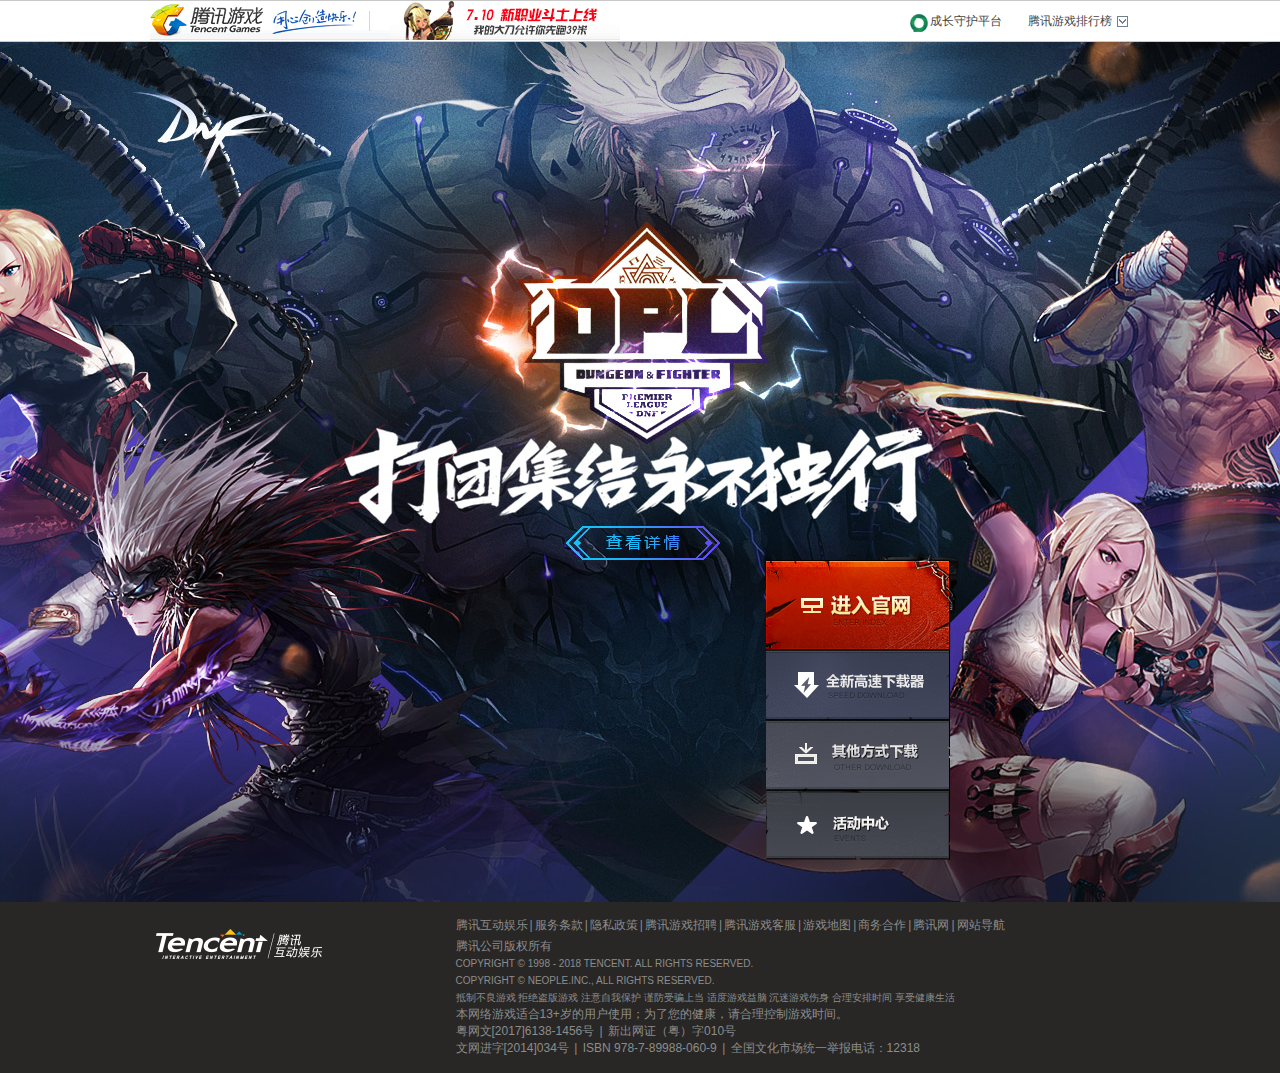
==== public/html/index.html @ bd57e933 "Add files via upload" ====
<!DOCTYPE html>
<html>
<head lang="en">
    <meta charset="UTF-8">
    <meta name="viewport" content="width=device-width,initial-scale=1.0"/>
    <title></title>
    <link rel="stylesheet" href="../css/01-header.css"/>
    <link rel="stylesheet" href="../css/01-wrap.css"/>
    <link rel="stylesheet" href="../css/01-footer.css"/>
    <link rel="stylesheet" href="../css/base.css"/>
</head>
<body>
<div class="ost_box" id="ost_box">
    <ul class="ost_inner">
        <li class="ost_logo ost_bg ost_h ost_fl"><a href="#" target="_blank" class="ost_blnk ost_hdn">腾讯游戏logo</a></li>
        <li class="ost_h ost_fl">
            <img src="../img/first-page/jllogo.png" id="ost_f1_img" alt=""/>
        </li>
        <li class=" ost_fr ost_total ost_ml10">
            <h3 class="ost_h ost_list1"><a href="#" id="ost_list1">成长守护平台</a></h3>
            <h3 class="ost_h ost_list2" id="ost_t">腾讯游戏排行榜<i class="ost_icon_arrow ost_bg"></i></h3>
            <div class="ost_pop" id="ost_p" style="display: none;">
                <iframe id="gameRank" name="gameRank" allowtransparency="true" style="background:transparent;"
                 src="//tiem-cdn.qq.com/html/mms/nativeads/game_rank.html?rd=0.6711091155955855" width="700" height="465" frameborder="0" scrolling="no"></iframe>
            </div>
        </li>
        <li></li>
    </ul>
    <div class="ost_big" id="ost_d" style="display:none">
        <a href="#" target="_blank">
            <img src="../img/first-page/jilogo_big.jpg" width="970" height="185" alt=""/>
        </a>
    </div>
</div>

<div class="wrap" style="background-image: url(../img/first-page/mian-body.jpg);">
    <h1 class="hdn">地下城与勇士</h1>
    <div class="container">
        <div class="head">
            <a href="index-pk.html"
               target="_blank" class="detail">查看详情</a>
        </div>
        <div class="content">
            <div class="video">
                <!--<iframe class="video_iframe" style="z-index:1" src="https://v.qq.com/x/page/z07268nw8p5.html?vid=z07268nw8p5&amp;width=448&amp;height=297&amp;auto" width="448" height="297" allowfullscreen="" frameborder="0"></iframe>-->

                <!--<video src="//player.bilibili.com/player.html?aid=21216280&cid=35411258&page=1" width="448" height="297" controls="" loop="">-->
                    <!--您的游览器版本过低无法加载video标签-->
                <!--</video>-->
                <!--<iframe src="http://v.qq.com/x/play.html?vid=z07268nw8p5&amp" scrolling="no" frameborder="0"  width="448" height="297"></iframe>-->
                <iframe src="//player.bilibili.com/player.html?aid=21216280" scrolling="no"  frameborder="no" width="448" height="297" > </iframe>
            </div>
            <div class="btn base">
                <a href="#" class="gw">进入官网</a>
                <a href="#" title="全新高速下载器">全新高速下载器</a>
                <a href="#" target="_blank">其他方式下载</a>
                <a href="#" target="_blank">活动中心</a>
            </div>
        </div>
    </div>
</div>
<div class="footer ">
    <div class="foot foot_dark">
        <div class="foot_cpright">
            <div class="foot-lefts">
                <a target="_blank" href="//ieg.tencent.com/" title="腾讯互动娱乐" class="foot_ieg_logo">腾讯互动娱乐</a>
                <span class="foot_left sprite-bg tencent-game "></span>
            </div>
            <ul class="foot_links">
                <li class="link_map">
                    <a target="_blank" href="//ieg.tencent.com/">腾讯互动娱乐</a>
                    <span class="f_line">|</span>
                    <a target="_blank" href="//game.qq.com/contract.shtml">服务条款</a>
                    <span class="f_line">|</span>
                    <a target="_blank" href="//privacy.qq.com/">隐私政策</a>
                    <span class="f_line">|</span>
                    <a target="_blank" href="//game.qq.com/hr/">腾讯游戏招聘</a>
                    <span class="f_line">|</span>
                    <a target="_blank" href="//service.qq.com/">腾讯游戏客服</a>
                    <span class="f_line">|</span>
                    <a target="_blank" href="//game.qq.com/gnav/">游戏地图</a>
                    <span class="f_line">|</span>
                    <a target="_blank" href="//game.qq.com/portal2010/business.htm">商务合作</a>
                    <span class="f_line">|</span>
                    <a target="_blank" href="//www.qq.com/">腾讯网</a>
                    <span class="f_line">|</span>
                    <a target="_blank" href="//www.qq.com/map/">网站导航</a>
                </li>
                <li class="copyright_zh">
                    <a target="_blank" href="//www.tencent.com/law/mo_law.shtml?/law/copyright.htm">腾讯公司版权所有</a>
                </li>
                <li class="copyright_en">
                    <p class="copyright_txt">COPYRIGHT © 1998 - 2018 TENCENT. ALL RIGHTS RESERVED.</p>
                    <p class="copyright_txt">COPYRIGHT © NEOPLE.INC., ALL RIGHTS RESERVED.</p>
                    <p class="copyright_txt">抵制不良游戏 拒绝盗版游戏 注意自我保护 谨防受骗上当 适度游戏益脑 沉迷游戏伤身 合理安排时间 享受健康生活</p>
                </li>
                <li class="limit_age">本网络游戏适合13+岁的用户使用；为了您的健康，请合理控制游戏时间。</li>
                <li class="copyright_public">
                    <a target="_blank" href="//www.qq.com/culture.shtml">粤网文[2017]6138-1456号</a>
                    <span class="f_line">|</span>
                    <a target="_blank" href="//game.qq.com/culture2.htm">新出网证（粤）字010号</a>
                </li>
                <li class="copyright_private">
                    <a href="#">文网进字[2014]034号</a>
                    <span class="f_line">|</span>
                    <a href="#">ISBN 978-7-89988-060-9</a>
                    <span class="f_line">|</span>
                    <a href="#">全国文化市场统一举报电话：12318</a>
                </li>
            </ul>
        </div>
    </div>
</div>


</body>
</html>
---- public/css/01-header.css ----
li {
    display: list-item;
    text-align: -webkit-match-parent;
}
.ost_box{
    width:100%;
    height:40px;
    color:#464646;
    font-size:12px;
    border-top:1px solid #c9c9c9;
    border-bottom:1px solid #c9c9c9;
    min-width:980px;
    text-align:left;
}
.ost_inner{
    width:980px;
    height:40px;
    padding:0 5px;
    margin:0 auto;
    position:relative;
    line-height:40px;
    list-style:none;
}
.ost_h{
    height:40px;
}
.ost_fl{
    float:left;
}
.ost_bg{
    background-image: url(../img/first-page/arrowdown-logo.png);
    background-repeat: no-repeat;
}
.ost_logo{
    width: 230px;
    padding-right:10px;
    background-position: 0 -40px;
    position: relative;
    z-index:10001;
}
.ost_blnk{
    display:block;
    height:100%;
}
.ost_hdn {
    text-indent:-500px;
}
.ost_h40, .ost_hdn{
    overflow:hidden;
}
.ost_pop {
    width: 700px;
    height: 386px;
    top: 32px;
    right: 7px;
    position: absolute;
    display: none;
    z-index: 9000;
}
.ost_fr{
    float:right;
}
.ost_total{
    width:220px;
}
.ost_ml10{
    margin-left:10px;
}
.ost_list1{
    width:118px;
    background-image: url(../img/first-page/czsh-logo.png);
    background-position:0 13px;
    background-repeat: no-repeat;
    text-indent:20px;
}
.ost_list1 a{
    color:#464646;
    text-decoration:none;
}
.ost_list1,.ost_list2{
    font-size:12px;
    font-weight:400;
    margin:0;
    line-height:40px;
    cursor:pointer;
    float:left;
}
.ost_list2{
    text-indent:0 !important;
}
.ost_icon_arrow{
    display:inline-block;
    vertical-align: middle;
    font-size:.1em;
    width:11px;
    height:11px;
    background-position:-150px -134px;
    margin-left:5px;
}
.ost_big {
    width: 970px;
    height: 185px;
    padding: 0 3px 3px;
    border-bottom: 1px solid #eee;
    background: #fff;
    position: absolute;
    top: 0;
    left: 50%;
    margin: 0 0 0 -488px;
    display: none;
}
.ost_big img{
    z-index:2;
    position:absolute;
}
---- public/css/01-wrap.css ----
.wrap{
    background-repeat: no-repeat;
    background-position:50% 0;
    z-index:1;
    height:860px;
    position:relative;
}
.hdn{
    display:none;
}
.container{
    width:1000px;
    margin:0 auto;
    position:relative;
}
.detail{
    display:block;
    width:630px;
    height:405px;
    position:absolute;
    left:179px;
    top:95px;
    overflow:hidden;
    text-indent: -999em;
}
.content{
    zoom:1;
    padding:508px 0 0 178px;
}
.video{
    float:left;
    margin-top:10px;
}
.btn{
    width:195px;
    height:310px;
    float:left;
}
.base{
    background-image:url("../img/first-page/secondary.png");
    background-repeat: no-repeat;
    background-position: 0 0;
}
.btn .gw{
    margin-top:0;
    height:100px;
}
.btn a{
    display:block;
    width:184px;
    height:68px;
    overflow:hidden;
    text-indent: -999em;
    margin-top:1px;
    text-decoration:none;
}
---- public/css/01-footer.css ----
.footer{
    background:#282725 !important;
    width:100%;
    height:171px;
}
.foot{
    font-size:12px;
    min-width:960px;
    margin:0 auto;
    text-align:left;
    width:1035px;
    height:141px;
}
.foot-dark, .foot_dark a{
    color:#8c8c8c !important;
}
.foot_cpright{
    padding:15px 20px;
}
.foot_cpright:after {
    content: "";
    display: block;
    height: 0;
    line-height: 0;
    visibility: hidden;
    clear: both;
}
.foot_lefts{
    float:left;
    display:inline;
}
.foot_dark .foot_ieg_logo{
    background:url("../img/first-page/foot-left-logo1.png");
}
.foot_ieg_logo {
    float: left;
    width: 180px;
    height: 35px;
    text-indent: -999em;
    overflow: hidden;
    margin: 10px 0 0 10px;
}
a {
    text-decoration: none;
}
.foot_left{
    float:left;
    text-indent: -999em;
    overflow: hidden;
    margin: 10px 0 0 10px;
}
.tencent-game {
    width: 97px !important;
    height: 43px !important;
    background: url(//ossweb-img.qq.com/images/dnf/web2015/sprite-bg.png) no-repeat;
    background-position:-337px -436px;
}
.foot_links{
    display:inline;
    float:right;
    width:682px;
    list-style:none;
}
.foot_links .link_map {
    font-size: 0;
}
.foot_links li {
    line-height: 17px !important;
}
.link_map a{
    font-size:12px;
}
.link_map span{
    font-size:12px;
}
.f_line{
    margin:0 2px;
    color: #8c8c8c !important;
}
.foot_links .copyright_txt{
    font-size:10px;
    color: #8c8c8c !important;
}
.limit_age{
    color: #8c8c8c !important;
}
---- public/css/base.css ----
body,div,dl,dt,dd,ul,ol,li,h1,h2,h3,h4,h5,h6,form,input,p,th,td { margin:0; padding:0; font-family:Microsoft YaHei,Tahoma,sans-serif;}
table { border-collapse:collapse; border-spacing:0; }
fieldset,img { border:0; }
th,em{ font-style:normal; font-weight:normal; }
ul,ol{ list-style:none; }
caption,th { text-align:left; }
h1,h2,h3,h4,h5,h6 { font-size:100%; font-weight:normal; }
a{text-decoration:none;outline:none;}
a:hover{text-decoration:none;outline:none;}
table{border-collapse:collapse;border-spacing:0;empty-cells:show;}
input,select,form img,button{vertical-align:middle;}
img{ border:0;}
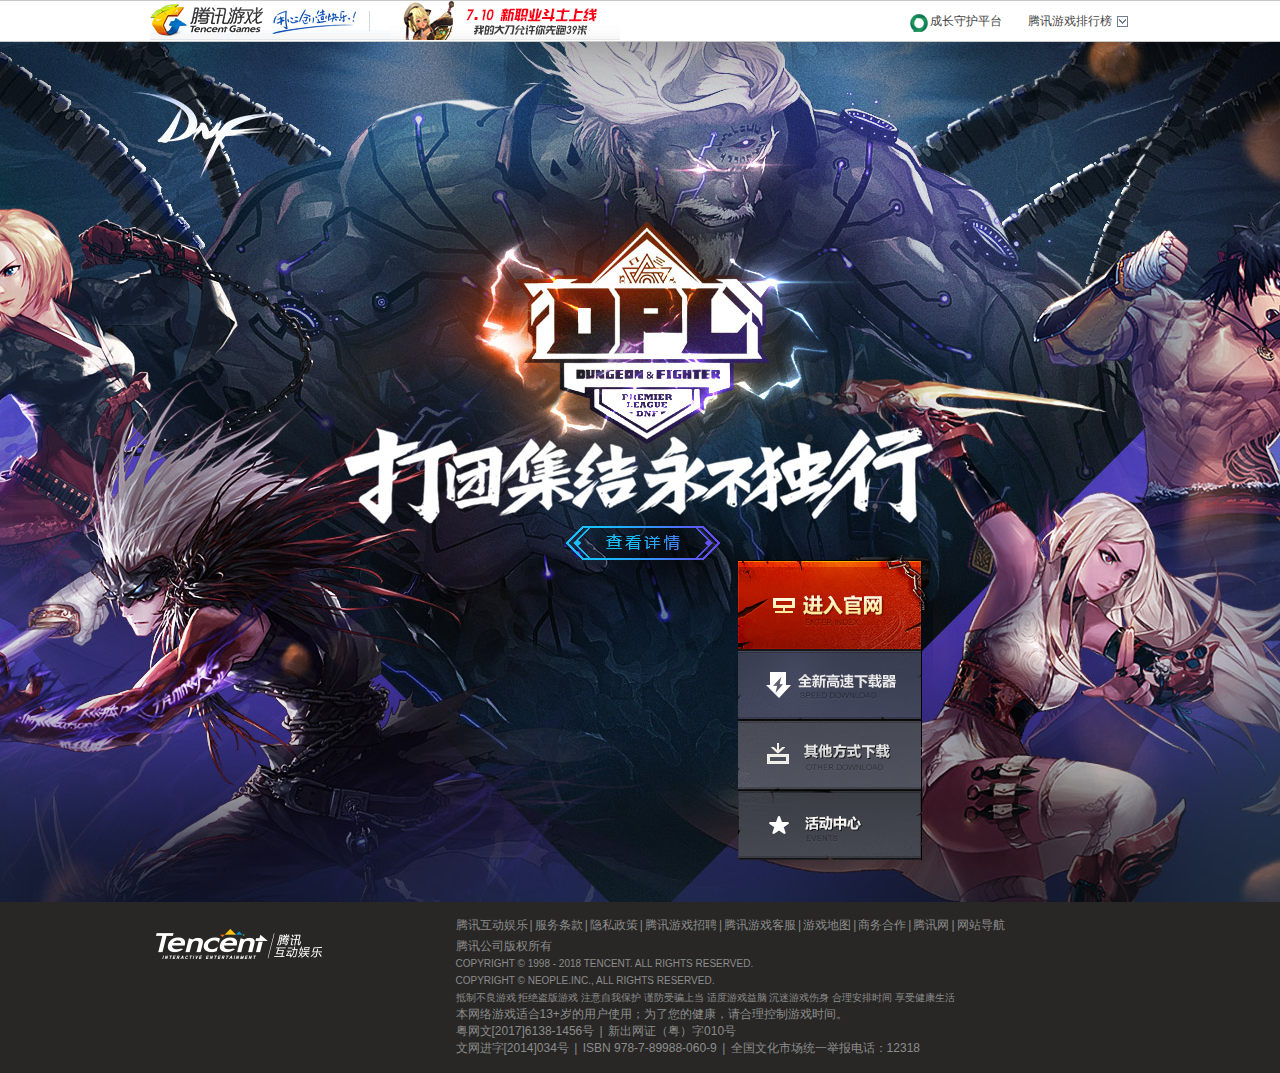
==== commit 86b3422a: "Add files via upload" ====
--- a/public/html/index.html
+++ b/public/html/index.html
@@ -23,11 +23,12 @@
                 <iframe id="gameRank" name="gameRank" allowtransparency="true" style="background:transparent;"
                  src="//tiem-cdn.qq.com/html/mms/nativeads/game_rank.html?rd=0.6711091155955855" width="700" height="465" frameborder="0" scrolling="no"></iframe>
             </div>
+
         </li>
         <li></li>
     </ul>
     <div class="ost_big" id="ost_d" style="display:none">
-        <a href="#" target="_blank">
+        <a href="#" target="_blastnk">
             <img src="../img/first-page/jilogo_big.jpg" width="970" height="185" alt=""/>
         </a>
     </div>
@@ -48,10 +49,10 @@
                     <!--您的游览器版本过低无法加载video标签-->
                 <!--</video>-->
                 <!--<iframe src="http://v.qq.com/x/play.html?vid=z07268nw8p5&amp" scrolling="no" frameborder="0"  width="448" height="297"></iframe>-->
-                <iframe src="//player.bilibili.com/player.html?aid=21216280" scrolling="no"  frameborder="no" width="448" height="297" > </iframe>
+                <iframe src="//player.bilibili.com/player.html?aid=21216280" frameborder="no" width="420" height="300"  ></iframe>
             </div>
             <div class="btn base">
-                <a href="#" class="gw">进入官网</a>
+                <a href="index-main.html" class="gw">进入官网</a>
                 <a href="#" title="全新高速下载器">全新高速下载器</a>
                 <a href="#" target="_blank">其他方式下载</a>
                 <a href="#" target="_blank">活动中心</a>
@@ -112,6 +113,7 @@
     </div>
 </div>
 
-
+<script src="../js/jquery-3.2.1.js"></script>
+<script src="../js/index_top.js"></script>
 </body>
 </html>--- a/public/css/01-header.css
+++ b/public/css/01-header.css
@@ -108,6 +108,7 @@
     left: 50%;
     margin: 0 0 0 -488px;
     display: none;
+    z-index:9999;
 }
 .ost_big img{
     z-index:2;
--- a/public/css/base.css
+++ b/public/css/base.css
@@ -2,7 +2,7 @@
 table { border-collapse:collapse; border-spacing:0; }
 fieldset,img { border:0; }
 th,em{ font-style:normal; font-weight:normal; }
-ul,ol{ list-style:none; }
+ul,ol,s{ list-style:none; }
 caption,th { text-align:left; }
 h1,h2,h3,h4,h5,h6 { font-size:100%; font-weight:normal; }
 a{text-decoration:none;outline:none;}
